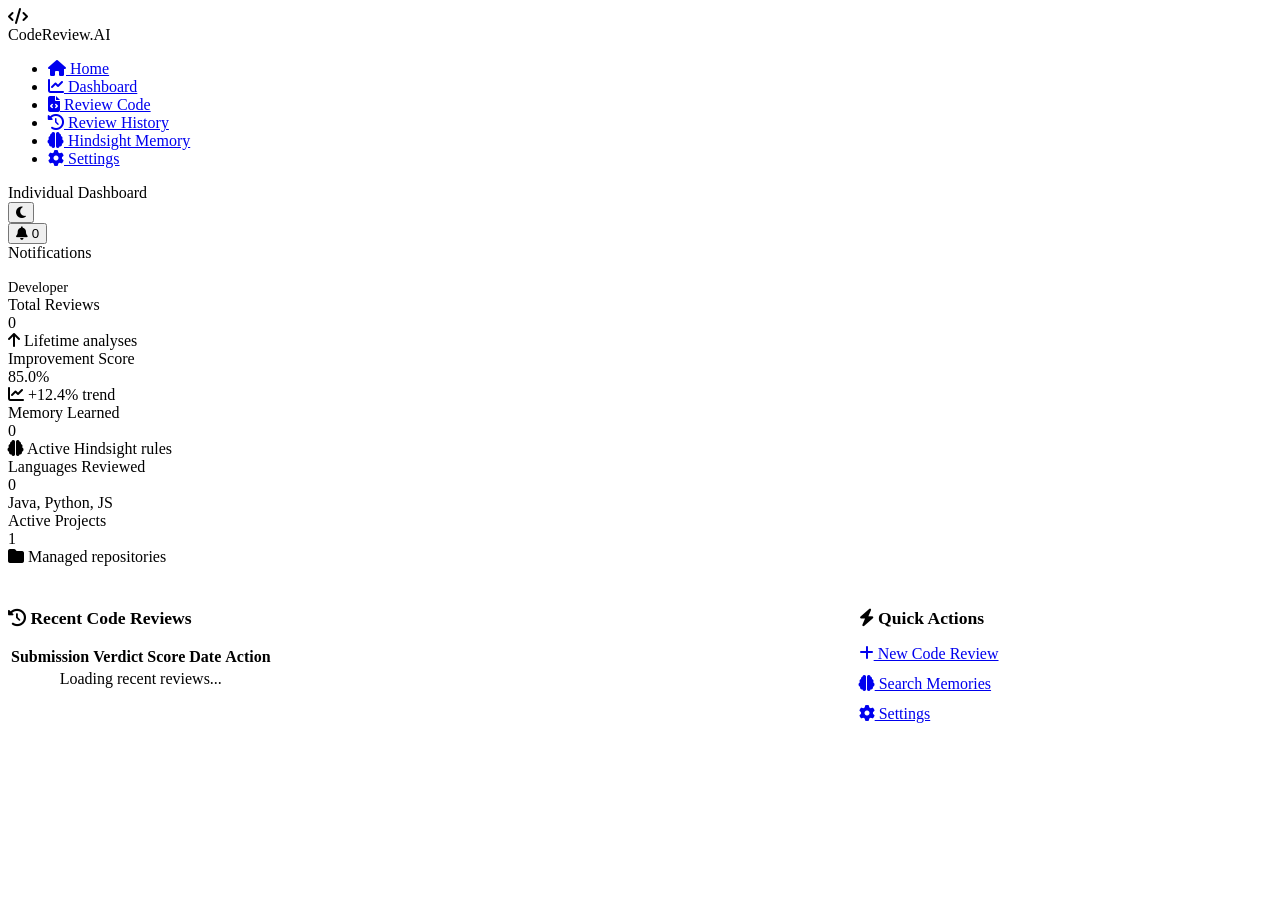
==== backend/src/main/resources/static/dashboard.html @ 747843cb "Initial commit - CodeReview.AI" ====
<!DOCTYPE html>
<html lang="en" data-theme="dark">
<head>
    <meta charset="UTF-8">
    <meta name="viewport" content="width=device-width, initial-scale=1.0">
    <title>Engineering Dashboard — Code Review Agent</title>
    <link rel="stylesheet" href="/css/styles.css">
    <link rel="stylesheet" href="https://cdnjs.cloudflare.com/ajax/libs/font-awesome/6.4.0/css/all.min.css">
</head>
<body>
<div id="app-layout">
    <aside class="sidebar">
        <div class="sidebar-header">
            <div class="sidebar-logo"><i class="fa-solid fa-code"></i></div>
            <span class="sidebar-title">CodeReview.AI</span>
        </div>
        <ul class="sidebar-menu">
            <li class="sidebar-item"><a href="/index.html"><i class="fa-solid fa-house"></i> <span>Home</span></a></li>
            <li class="sidebar-item active"><a href="/dashboard.html"><i class="fa-solid fa-chart-line"></i> <span>Dashboard</span></a></li>
            <li class="sidebar-item"><a href="/review.html"><i class="fa-solid fa-file-code"></i> <span>Review Code</span></a></li>
            <li class="sidebar-item"><a href="/history.html"><i class="fa-solid fa-clock-rotate-left"></i> <span>Review History</span></a></li>
            <li class="sidebar-item"><a href="/memory.html"><i class="fa-solid fa-brain"></i> <span>Hindsight Memory</span></a></li>
            <li class="sidebar-item"><a href="/settings.html"><i class="fa-solid fa-gear"></i> <span>Settings</span></a></li>
        </ul>
    </aside>

    <div class="main-wrapper">
        <nav class="navbar">
            <div class="navbar-title">Individual Dashboard</div>
            <div class="navbar-actions">
                <button class="btn-icon" id="theme-toggle-btn" title="Toggle Theme"><i class="fa-solid fa-moon"></i></button>
                <div class="notification-wrapper">
                    <button class="btn-icon" id="notification-bell-btn" title="Notifications">
                        <i class="fa-solid fa-bell"></i>
                        <span class="notification-badge" id="notification-badge">0</span>
                    </button>
                    <div class="notification-dropdown" id="notification-dropdown">
                        <div class="notification-header">Notifications</div>
                        <ul class="notification-list" id="notification-list"></ul>
                    </div>
                </div>
                <span style="font-size: 0.9rem; font-weight: 500;" id="user-display-name">Developer</span>
            </div>
        </nav>

        <main class="container">
            <!-- 5 Dashboard Metric Cards -->
            <div class="grid-5">
                <div class="card">
                    <div class="card-title">Total Reviews</div>
                    <div class="card-value" id="metric-total-reviews">0</div>
                    <div class="card-subtitle"><i class="fa-solid fa-arrow-up"></i> Lifetime analyses</div>
                </div>
                <div class="card">
                    <div class="card-title">Improvement Score</div>
                    <div class="card-value" id="metric-improvement">85.0%</div>
                    <div class="card-subtitle" style="color: var(--success);"><i class="fa-solid fa-chart-line"></i> +12.4% trend</div>
                </div>
                <div class="card">
                    <div class="card-title">Memory Learned</div>
                    <div class="card-value" id="metric-memory">0</div>
                    <div class="card-subtitle"><i class="fa-solid fa-brain"></i> Active Hindsight rules</div>
                </div>
                <div class="card">
                    <div class="card-title">Languages Reviewed</div>
                    <div class="card-value" id="metric-languages-count">0</div>
                    <div class="card-subtitle" id="metric-languages-list">Java, Python, JS</div>
                </div>
                <div class="card">
                    <div class="card-title">Active Projects</div>
                    <div class="card-value" id="metric-active-projects">1</div>
                    <div class="card-subtitle"><i class="fa-solid fa-folder"></i> Managed repositories</div>
                </div>
            </div>

            <!-- Recent Reviews & Analytics -->
            <div style="display: grid; grid-template-columns: 2fr 1fr; gap: 1.5rem; margin-top: 1.5rem;">
                <div class="card">
                    <h3 style="margin-bottom: 1rem; font-size: 1.1rem;"><i class="fa-solid fa-clock-rotate-left"></i> Recent Code Reviews</h3>
                    <div class="table-container">
                        <table class="table">
                            <thead>
                                <tr>
                                    <th>Submission</th>
                                    <th>Verdict</th>
                                    <th>Score</th>
                                    <th>Date</th>
                                    <th>Action</th>
                                </tr>
                            </thead>
                            <tbody id="recent-reviews-tbody">
                                <tr><td colspan="5" style="text-align: center; color: var(--text-secondary);">Loading recent reviews...</td></tr>
                            </tbody>
                        </table>
                    </div>
                </div>

                <div class="card">
                    <h3 style="margin-bottom: 1rem; font-size: 1.1rem;"><i class="fa-solid fa-bolt"></i> Quick Actions</h3>
                    <div style="display: flex; flex-direction: column; gap: 0.75rem;">
                        <a href="/review.html" class="btn btn-primary" style="justify-content: center;"><i class="fa-solid fa-plus"></i> New Code Review</a>
                        <a href="/memory.html" class="btn btn-secondary" style="justify-content: center;"><i class="fa-solid fa-brain"></i> Search Memories</a>
                        <a href="/settings.html" class="btn btn-secondary" style="justify-content: center;"><i class="fa-solid fa-gear"></i> Settings</a>
                    </div>
                </div>
            </div>
        </main>
    </div>
</div>
<script src="/js/app.js"></script>
<script>
    document.addEventListener('DOMContentLoaded', async () => {
        try {
            const userId = currentUser ? currentUser.id : null;
            const url = userId ? `/api/dashboard?userId=${userId}` : '/api/dashboard';
            const res = await apiCall(url);
            const data = res.data;

            if (data) {
                document.getElementById('metric-total-reviews').textContent = data.totalReviews || 0;
                document.getElementById('metric-improvement').textContent = (data.improvementScore || 85.0).toFixed(1) + '%';
                document.getElementById('metric-memory').textContent = data.memoryLearned || 0;
                document.getElementById('metric-active-projects').textContent = data.activeProjects || 1;

                if (data.languagesReviewed && data.languagesReviewed.length > 0) {
                    document.getElementById('metric-languages-count').textContent = data.languagesReviewed.length;
                    document.getElementById('metric-languages-list').textContent = data.languagesReviewed.join(', ');
                }

                const tbody = document.getElementById('recent-reviews-tbody');
                if (!data.recentReviews || data.recentReviews.length === 0) {
                    tbody.innerHTML = '<tr><td colspan="5" style="text-align: center; color: var(--text-secondary);">No reviews found yet. Create your first code review!</td></tr>';
                } else {
                    tbody.innerHTML = data.recentReviews.map(r => `
                        <tr>
                            <td><strong>${r.summary ? r.summary.substring(0, 35) + '...' : 'Code Review'}</strong></td>
                            <td><span class="badge ${r.verdict === 'APPROVED' ? 'badge-success' : 'badge-warning'}">${r.verdict || 'COMMENTED'}</span></td>
                            <td><strong>${r.reviewMetric ? (r.reviewMetric.codeQualityScore || 8.5).toFixed(1) : '8.5'} / 10</strong></td>
                            <td>${new Date(r.createdAt).toLocaleDateString()}</td>
                            <td><a href="/review.html?id=${r.id}" class="btn btn-secondary" style="padding: 0.25rem 0.6rem; font-size: 0.75rem;">View</a></td>
                        </tr>
                    `).join('');
                }
            }
        } catch (err) {
            console.error('Failed to load dashboard data:', err);
        }
    });
</script>
</body>
</html>
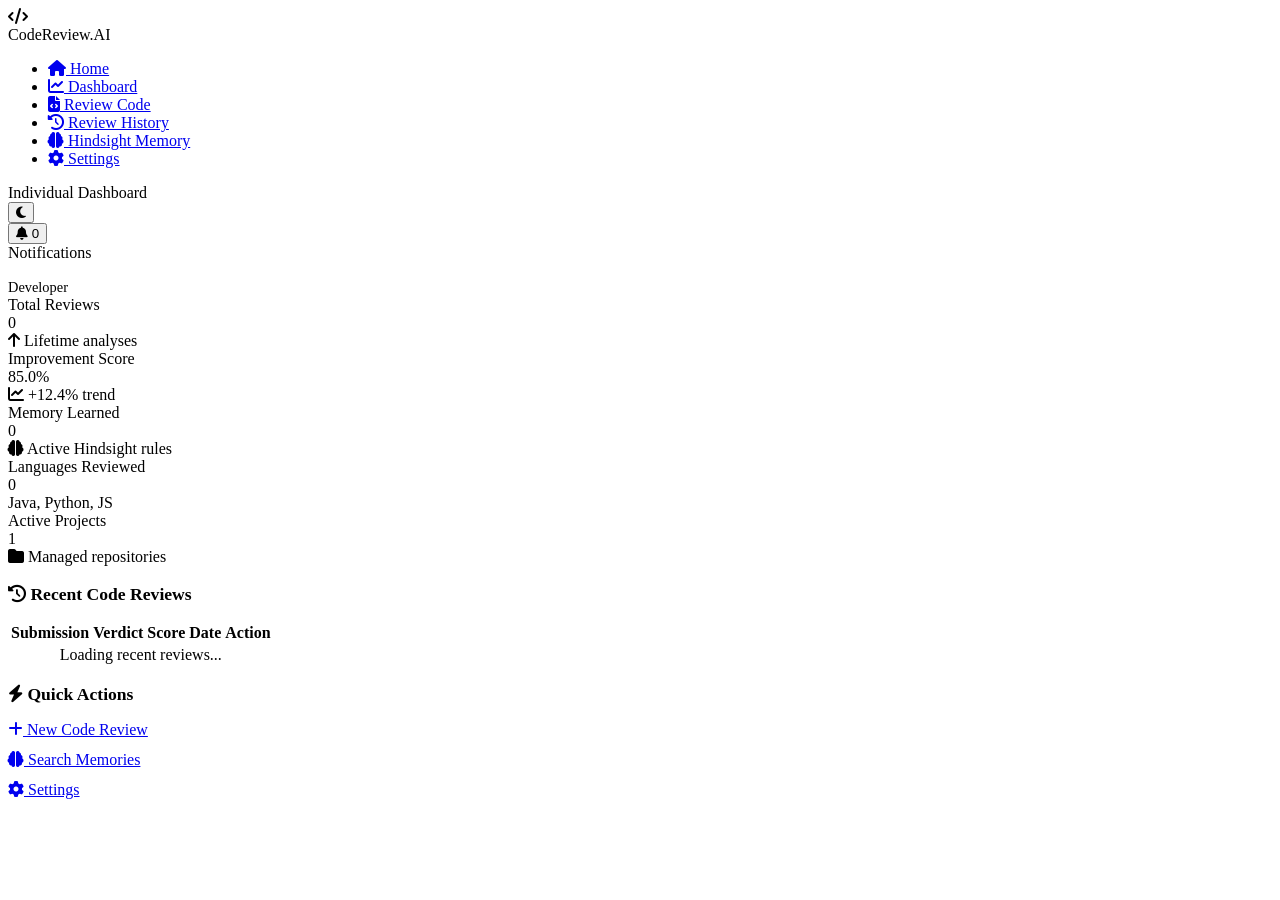
==== commit aa1d9ea6: "Fix mobile dashboard layout to single-column order (Metric cards -> Recent Reviews -> Quick Actions)" ====
--- a/backend/src/main/resources/static/dashboard.html
+++ b/backend/src/main/resources/static/dashboard.html
@@ -74,7 +74,7 @@
             </div>
 
             <!-- Recent Reviews & Analytics -->
-            <div style="display: grid; grid-template-columns: 2fr 1fr; gap: 1.5rem; margin-top: 1.5rem;">
+            <div class="dashboard-layout-grid">
                 <div class="card">
                     <h3 style="margin-bottom: 1rem; font-size: 1.1rem;"><i class="fa-solid fa-clock-rotate-left"></i> Recent Code Reviews</h3>
                     <div class="table-container">
